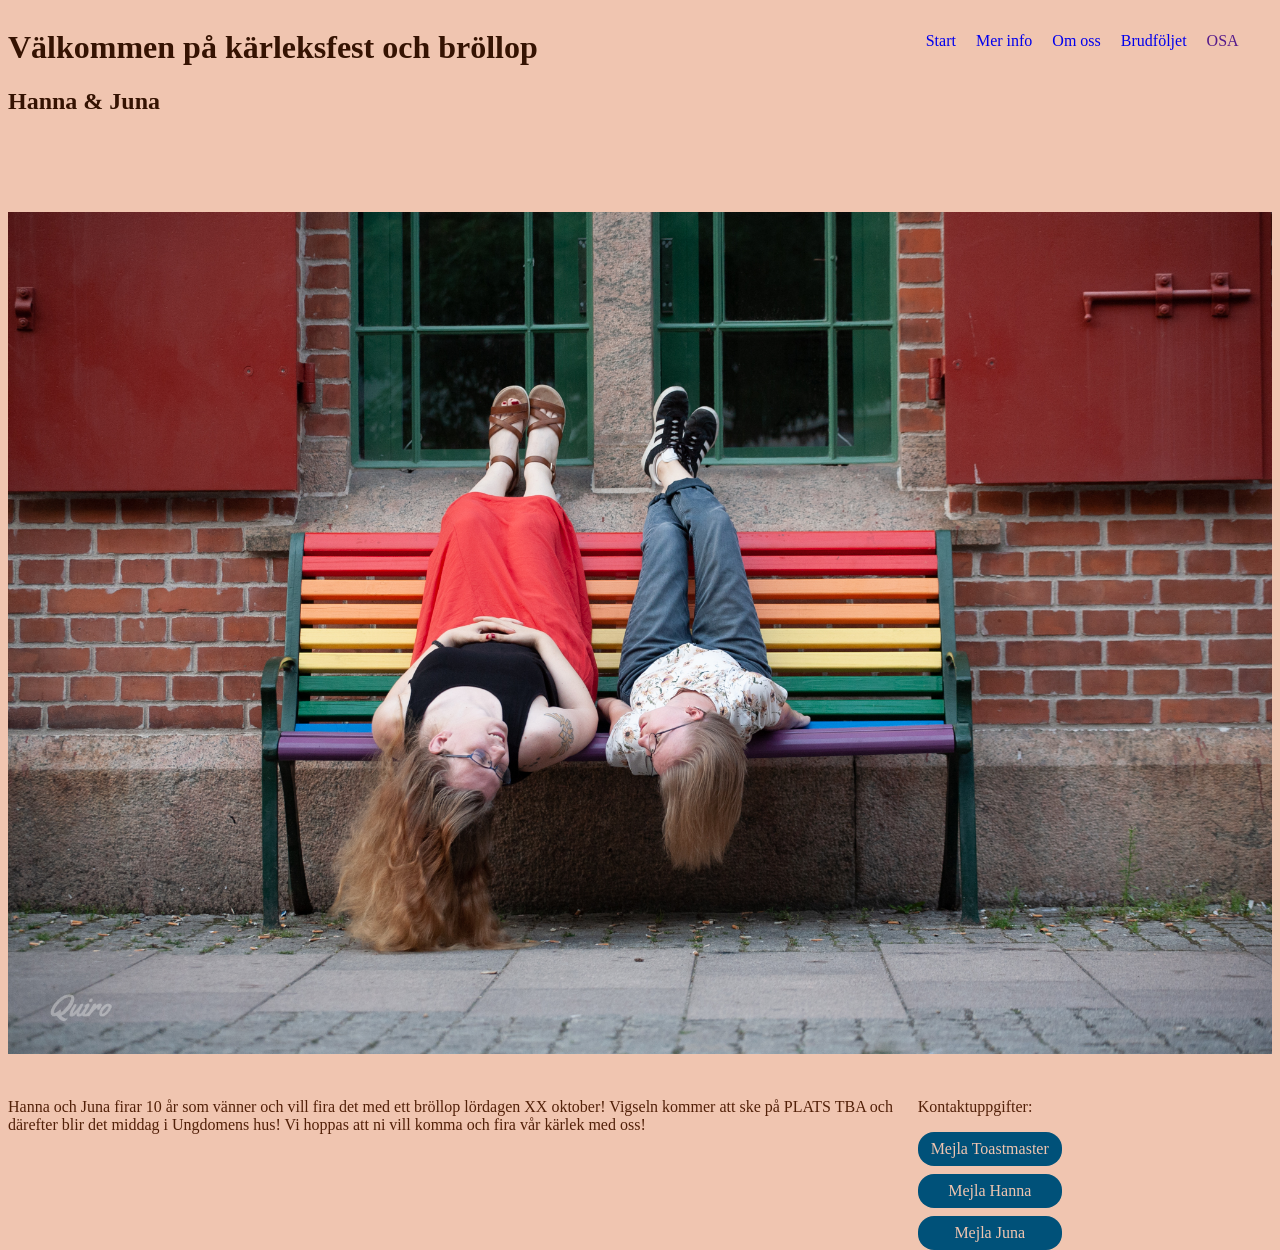
==== index.html @ 33999638 "Burgarmeny på alla sidor" ====
<!doctype html>
<html lang="sv">
  <head>
    <meta charset="UTF-8" />
    <meta name="viewport" content="width=device-width, initial-scale=1.0" />
    <title>Hannas & Junas Bröllop</title>
    <link rel="stylesheet" href="style.css" />
  </head>
  <body>
    <header>
      <h1>Välkommen på kärleksfest och bröllop</h1>
      <h2>Hanna & Juna</h2>
    </header>

    <nav id="menu">
        <button>≡</button>
        <div class="links">
            <a href="index.html">Start</a>
            <a href="merinfo.html">Mer info</a>
            <a href="omoss.html">Om oss</a>
            <a href="brudfoljet.html">Brudföljet</a>
            <a id="OSA" href="">OSA</a>
        </div> 
    </nav>

    <main>
      <img
        src="IMG_9213.jpg"
        alt="En bild på Juna och Hanna på en regnbågsbänk"
        width="100%"
        height="auto"
      />
    </main>

    <aside>
      <p>
        Hanna och Juna firar 10 år som vänner och vill fira det med ett bröllop
        lördagen XX oktober! Vigseln kommer att ske på PLATS TBA och därefter blir det
        middag i Ungdomens hus! Vi hoppas att ni vill komma och fira vår kärlek
        med oss!
      </p>
    </aside>

    <footer>
      <p>Kontaktuppgifter:</p>
        <a href="Toastmaster@antagligenbäst.menvem">Mejla Toastmaster</a>
        <a href="mailto:hanna.os@proton.me">Mejla Hanna</a>
        <a href="mailto:Juna.Henriksson@gmail.com">Mejla Juna</a>
      </ul>
    </footer>

    <script src="script.js"></script>
  </body>
</html>
---- style.css ----
* {
  box-sizing: border-box;
}

body {
  background-color: #f0c5b0;
  color: #522008;
  display: grid;
  gap: 1.5rem;
  grid-template-columns: 5fr 2fr;
  grid-template-rows: 20vh 10fr 10vh;
  grid-template-areas:
    "header nav"
    "main main"
    "aside footer";
}

header {
  grid-area: header;
}

nav {
  grid-area: nav;
}

nav a {
  display: none;
}

nav.open a{
    display: flex;
    flex-direction: column;
    text-decoration: none;
    padding: 0.5rem 0.5rem;
    background-color: #005179;
    color: #f0c5b0;

}

nav button {
  display: flex;
  justify-content: center;
  align-items: center;
  width: 2.5rem;
  height: 2.5rem;
  font-size: 2rem;
  border-radius: 0.5rem;
}

.links {
    position:absolute;
}

@media (min-width: 800px) {
  nav a {
    display: inline-block;
    text-decoration: none;
    padding: 0.5rem 0.5rem;
    margin: 1rem 0rem;
    border-radius: 2rem;
    cursor: pointer;
  }
  nav button {
    display: none;
  }
}

main {
  grid-area: main;
}

aside {
  grid-area: aside;
}

footer {
  grid-area: footer;
}

h1,
h2 {
  color: #351302;
}

footer a {
  display: block;
  width: 9rem;
  text-align: center;
  text-decoration: none;
  padding: 0.5rem;
  cursor: pointer;
  background-color: #005179;
  color: #f0c5b0;
  overflow: hidden;
  margin-top: 0.5rem;
  border-radius: 1rem;
}
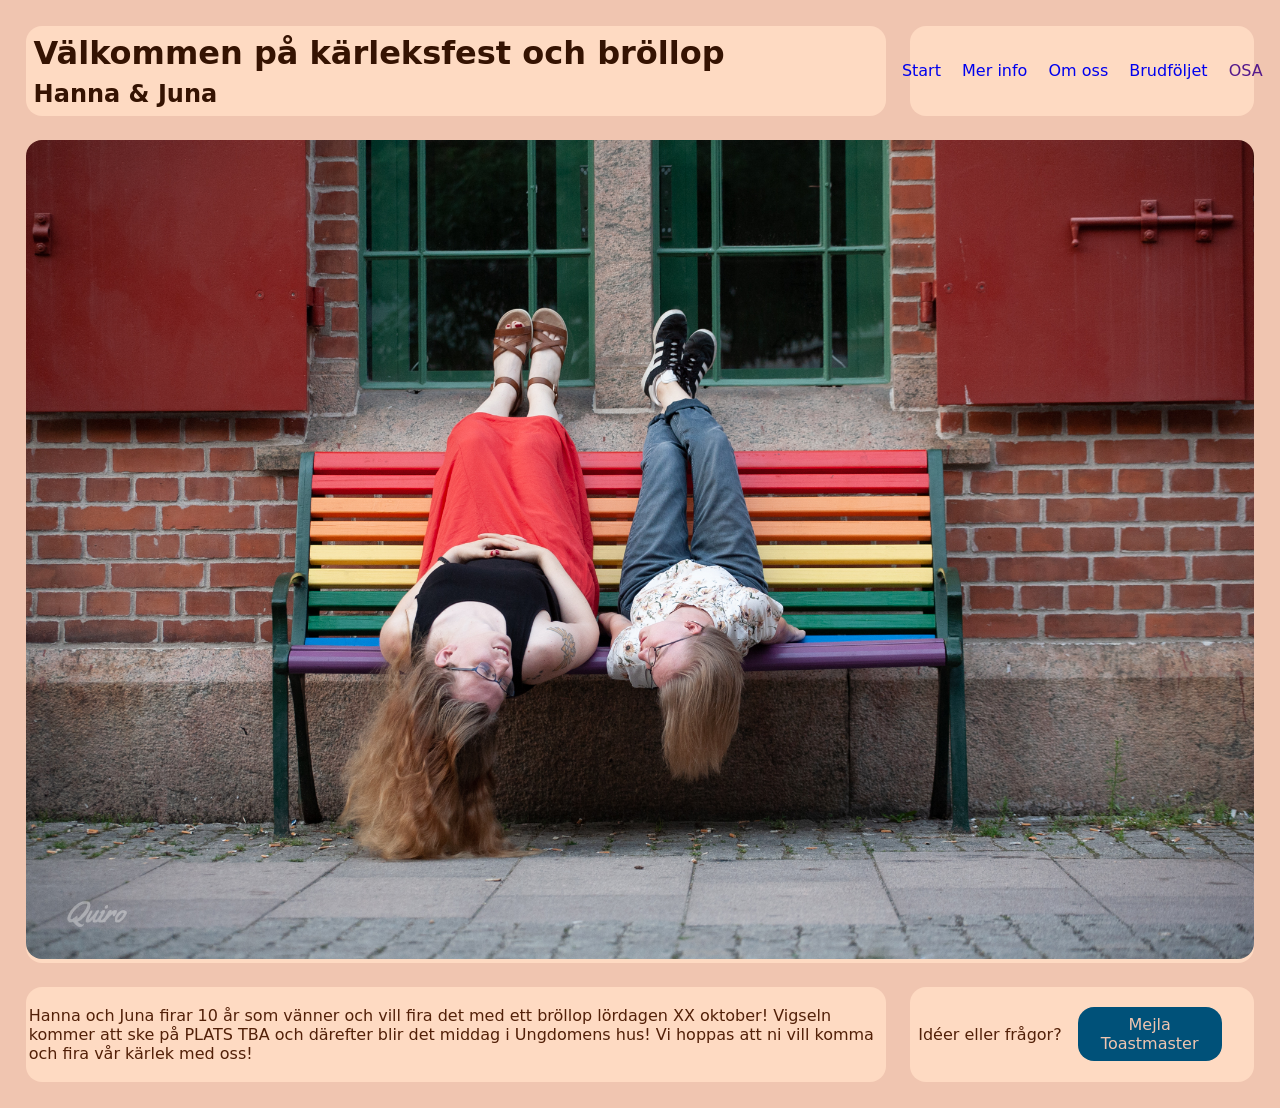
==== commit dfd4a847: "rutor insatta, footer ändrad, centrerad hamburgare" ====
--- a/index.html
+++ b/index.html
@@ -9,7 +9,7 @@
   <body>
     <header>
       <h1>Välkommen på kärleksfest och bröllop</h1>
-      <h2>Hanna & Juna</h2>
+      <h2>Hanna & <span id="jingle" class="clickable">Juna</span></h2>
     </header>
 
     <nav id="menu">
@@ -42,11 +42,8 @@
     </aside>
 
     <footer>
-      <p>Kontaktuppgifter:</p>
+      <p>Idéer eller frågor?</p>
         <a href="Toastmaster@antagligenbäst.menvem">Mejla Toastmaster</a>
-        <a href="mailto:hanna.os@proton.me">Mejla Hanna</a>
-        <a href="mailto:Juna.Henriksson@gmail.com">Mejla Juna</a>
-      </ul>
     </footer>
 
     <script src="script.js"></script>
--- a/style.css
+++ b/style.css
@@ -1,40 +1,80 @@
 * {
   box-sizing: border-box;
+  font-family:
+    system-ui,
+    apple-system,
+    -BlinkMacSystemFont,
+    "Segoe UI",
+    Roboto,
+    Oxygen,
+    Ubuntu,
+    Cantarell,
+    "Open Sans",
+    "Helvetica Neue",
+    sans-serif;
 }
 
 body {
   background-color: #f0c5b0;
   color: #522008;
   display: grid;
+  min-height: 100vh;
   gap: 1.5rem;
   grid-template-columns: 5fr 2fr;
-  grid-template-rows: 20vh 10fr 10vh;
+  grid-template-rows: auto 1fr auto;
   grid-template-areas:
     "header nav"
     "main main"
     "aside footer";
+  margin: 0;
+  padding: 2%;
+}
+
+body#om-oss {
+  background-color: #fedac2;
+  color: #522008;
+  display: grid;
+  gap: 1.5rem;
+  grid-template-columns: 3fr 7fr;
+  grid-template-rows: auto 1fr auto;
+  grid-template-areas:
+    "header nav"
+    "main aside"
+    "footer footer";
 }
 
 header {
   grid-area: header;
+  background-color: #fedac2;
+  border-radius: 1rem;
+}
+
+h1,
+h2 {
+  color: #351302;
+  margin: 0.5rem;
 }
 
 nav {
   grid-area: nav;
+  background-color: #fedac2;
+  border-radius: 1rem;
+  display: flex;
+  justify-content: center;
+  align-items: center;
 }
 
 nav a {
   display: none;
 }
 
-nav.open a{
-    display: flex;
-    flex-direction: column;
-    text-decoration: none;
-    padding: 0.5rem 0.5rem;
-    background-color: #005179;
-    color: #f0c5b0;
-
+nav.open a {
+  display: flex;
+  flex-direction: column;
+  text-decoration: none;
+  padding: 0.5rem 0.5rem;
+  background-color: #005179;
+  color: #f0c5b0;
 }
 
 nav button {
@@ -48,7 +88,7 @@
 }
 
 .links {
-    position:absolute;
+  position: absolute;
 }
 
 @media (min-width: 800px) {
@@ -67,23 +107,31 @@
 
 main {
   grid-area: main;
+  background-color: #fedac2;
+  border-radius: 1rem;
 }
 
 aside {
   grid-area: aside;
+  background-color: #fedac2;
+  display: flex;
+  align-items: center;
+  padding: 0.2rem;
+  border-radius: 1rem;
 }
 
 footer {
   grid-area: footer;
-}
-
-h1,
-h2 {
-  color: #351302;
+  background-color: #fedac2;
+  border-radius: 1rem;
+  padding: 0.5rem;
+  display: flex;
+  align-items: center;
+  gap: 1rem;
+  flex-wrap: wrap;
 }
 
 footer a {
-  display: block;
   width: 9rem;
   text-align: center;
   text-decoration: none;
@@ -91,7 +139,13 @@
   cursor: pointer;
   background-color: #005179;
   color: #f0c5b0;
-  overflow: hidden;
-  margin-top: 0.5rem;
   border-radius: 1rem;
 }
+
+img {
+  border-radius: 1rem;
+}
+
+.clickable {
+  cursor: pointer;
+}
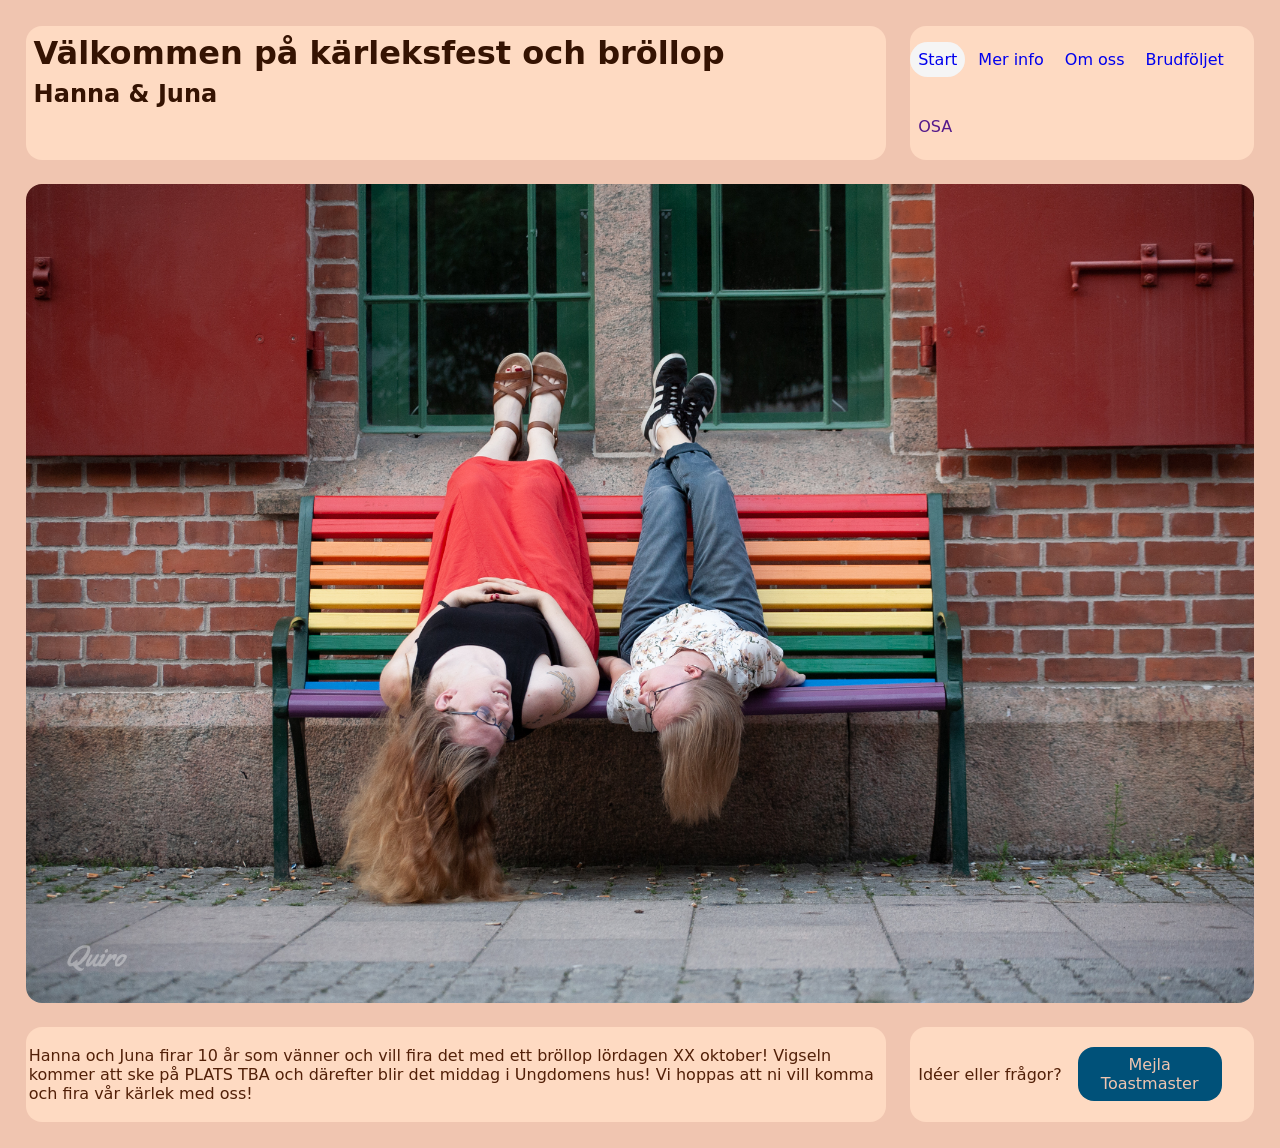
==== commit 34fde234: "Synkade formatering mellan de olika flikarna" ====
--- a/index.html
+++ b/index.html
@@ -15,7 +15,7 @@
     <nav id="menu">
         <button>≡</button>
         <div class="links">
-            <a href="index.html">Start</a>
+            <a href="index.html" class="active">Start</a>
             <a href="merinfo.html">Mer info</a>
             <a href="omoss.html">Om oss</a>
             <a href="brudfoljet.html">Brudföljet</a>
--- a/style.css
+++ b/style.css
@@ -31,9 +31,10 @@
 }
 
 body#om-oss {
-  background-color: #fedac2;
+  background-color: #f0c5b0;
   color: #522008;
   display: grid;
+  min-height: 100vh;
   gap: 1.5rem;
   grid-template-columns: 3fr 7fr;
   grid-template-rows: auto 1fr auto;
@@ -41,6 +42,8 @@
     "header nav"
     "main aside"
     "footer footer";
+  margin: 0;
+  padding: 2%;
 }
 
 header {
@@ -60,6 +63,7 @@
   background-color: #fedac2;
   border-radius: 1rem;
   display: flex;
+  flex-direction: column;
   justify-content: center;
   align-items: center;
 }
@@ -81,14 +85,20 @@
   display: flex;
   justify-content: center;
   align-items: center;
+  position: absolute;
   width: 2.5rem;
   height: 2.5rem;
   font-size: 2rem;
   border-radius: 0.5rem;
 }
 
+.active {
+  background-color: #f5f5f5;
+  font-weight: 500;
+}
+
 .links {
-  position: absolute;
+  z-index: 100;
 }
 
 @media (min-width: 800px) {
@@ -120,6 +130,11 @@
   border-radius: 1rem;
 }
 
+body#om-oss aside {
+  display: flex;
+  flex-direction: column;
+}
+
 footer {
   grid-area: footer;
   background-color: #fedac2;
@@ -143,7 +158,16 @@
 }
 
 img {
+  display: block;
   border-radius: 1rem;
+  height: auto;
+}
+
+.mer-info {
+  display: flex;
+  flex-direction: column;
+  gap: 1rem;
+  padding: 1rem;
 }
 
 .clickable {
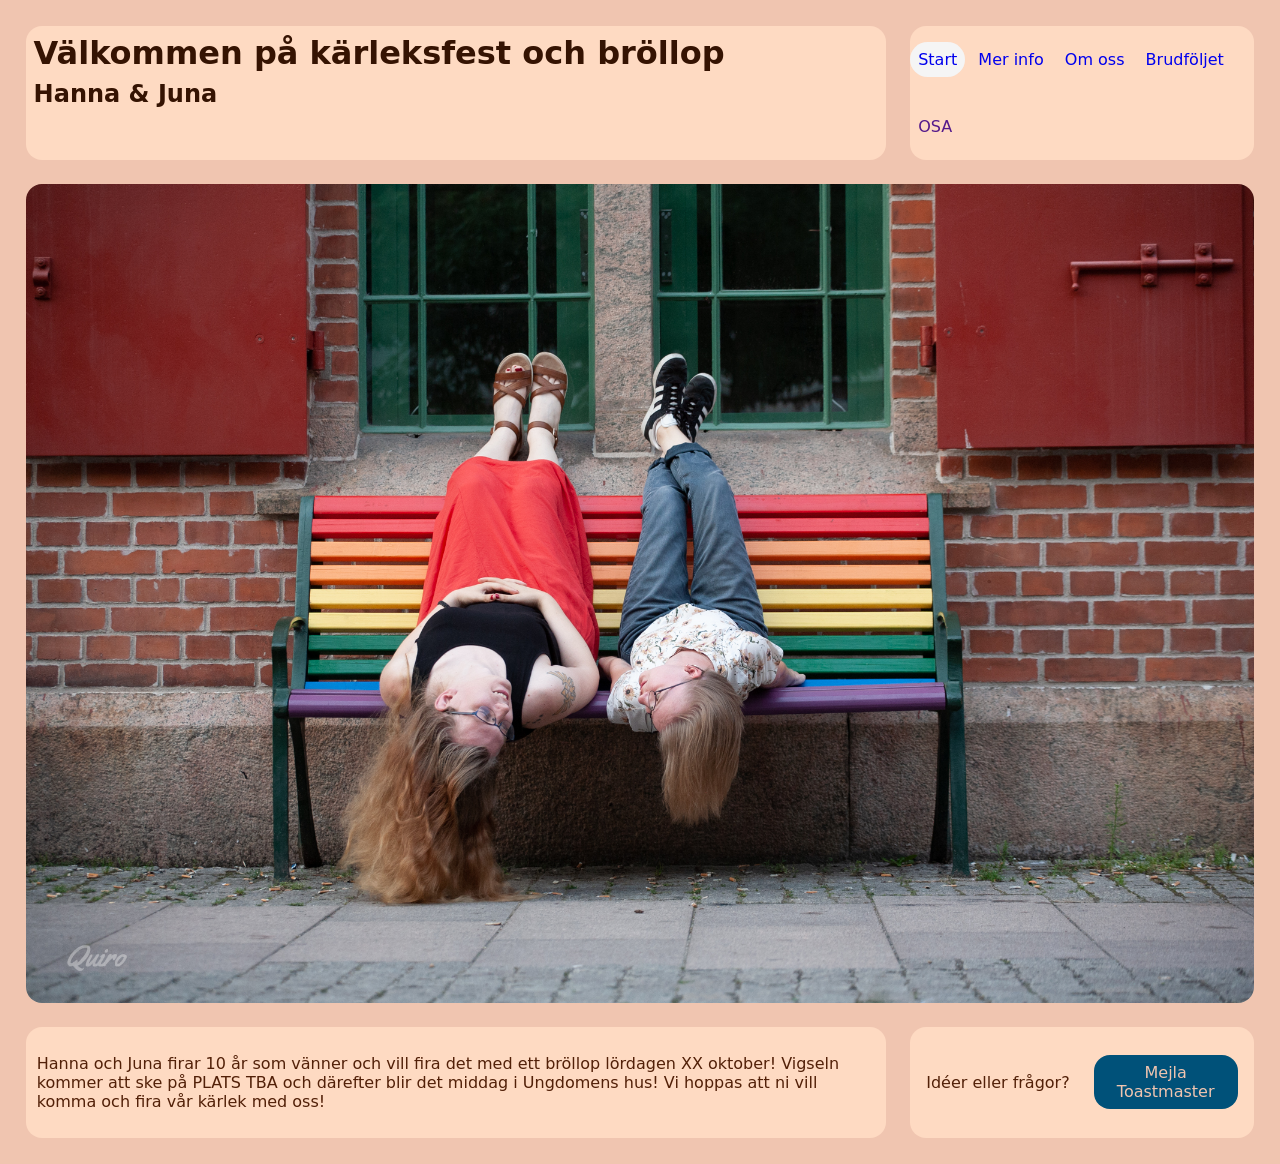
==== commit e3de512f: "Ljudeffekt till Hanna också!" ====
--- a/index.html
+++ b/index.html
@@ -9,7 +9,7 @@
   <body>
     <header>
       <h1>Välkommen på kärleksfest och bröllop</h1>
-      <h2>Hanna & <span id="jingle" class="clickable">Juna</span></h2>
+      <h2><span id="yahaha" class="clickable">Hanna</span> & <span id="jingle" class="clickable">Juna</span></h2>
     </header>
 
     <nav id="menu">
--- a/style.css
+++ b/style.css
@@ -157,6 +157,10 @@
   border-radius: 1rem;
 }
 
+p {
+    padding: 0.5rem;
+}
+
 img {
   display: block;
   border-radius: 1rem;
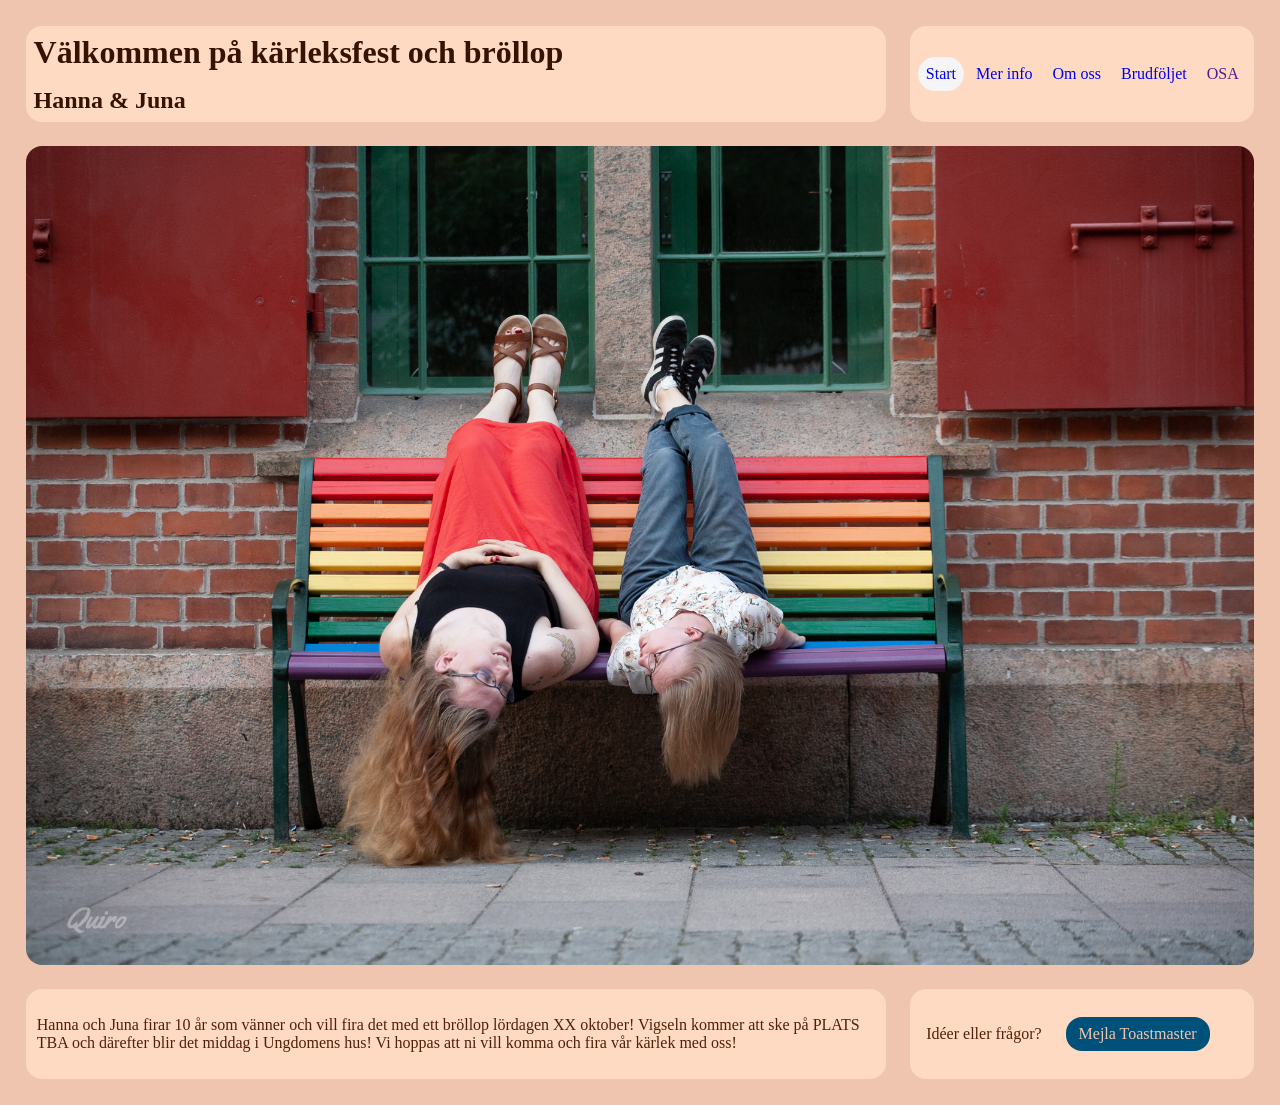
==== commit 9cbf2e30: "Småpill här och där, konsekvent footer, media query på rätt plats, om oss fick en ny layout för phon" ====
--- a/index.html
+++ b/index.html
@@ -39,6 +39,8 @@
         middag i Ungdomens hus! Vi hoppas att ni vill komma och fira vår kärlek
         med oss!
       </p>
+
+      <!-- Gör en hjärtknapp  -->
     </aside>
 
     <footer>
--- a/style.css
+++ b/style.css
@@ -1,18 +1,8 @@
 * {
   box-sizing: border-box;
-  font-family:
-    system-ui,
-    apple-system,
-    -BlinkMacSystemFont,
-    "Segoe UI",
-    Roboto,
-    Oxygen,
-    Ubuntu,
-    Cantarell,
-    "Open Sans",
-    "Helvetica Neue",
-    sans-serif;
 }
+
+/* Bättre typsnitt när Hanna har bestämt sig */
 
 body {
   background-color: #f0c5b0;
@@ -30,24 +20,11 @@
   padding: 2%;
 }
 
-body#om-oss {
-  background-color: #f0c5b0;
-  color: #522008;
-  display: grid;
-  min-height: 100vh;
-  gap: 1.5rem;
-  grid-template-columns: 3fr 7fr;
-  grid-template-rows: auto 1fr auto;
-  grid-template-areas:
-    "header nav"
-    "main aside"
-    "footer footer";
-  margin: 0;
-  padding: 2%;
-}
-
 header {
   grid-area: header;
+  display: flex;
+  flex-direction: column;
+  justify-content: center;
   background-color: #fedac2;
   border-radius: 1rem;
 }
@@ -86,11 +63,16 @@
   justify-content: center;
   align-items: center;
   position: absolute;
+  border: none;
   width: 2.5rem;
   height: 2.5rem;
   font-size: 2rem;
   border-radius: 0.5rem;
+  background-color: #005179;
+  color: #f0c5b0;
 }
+
+/* Centrera strecken, placera menyn på rätt plats */
 
 .active {
   background-color: #f5f5f5;
@@ -101,19 +83,7 @@
   z-index: 100;
 }
 
-@media (min-width: 800px) {
-  nav a {
-    display: inline-block;
-    text-decoration: none;
-    padding: 0.5rem 0.5rem;
-    margin: 1rem 0rem;
-    border-radius: 2rem;
-    cursor: pointer;
-  }
-  nav button {
-    display: none;
-  }
-}
+/* Centrera länkarna */
 
 main {
   grid-area: main;
@@ -158,7 +128,7 @@
 }
 
 p {
-    padding: 0.5rem;
+  padding: 0.5rem;
 }
 
 img {
@@ -177,3 +147,34 @@
 .clickable {
   cursor: pointer;
 }
+
+@media (min-width: 800px) {
+  body#om-oss {
+    background-color: #f0c5b0;
+    color: #522008;
+    display: grid;
+    min-height: 100vh;
+    gap: 1.5rem;
+    grid-template-columns: 3fr 7fr;
+    grid-template-rows: auto 1fr auto;
+    grid-template-areas:
+      "header nav"
+      "main aside"
+      "footer footer";
+    margin: 0;
+    padding: 2%;
+  }
+
+  nav a {
+    display: inline-block;
+    text-decoration: none;
+    align-self: center;
+    padding: 0.5rem 0.5rem;
+    margin: 1rem 0rem;
+    border-radius: 2rem;
+    cursor: pointer;
+  }
+  nav button {
+    display: none;
+  }
+}
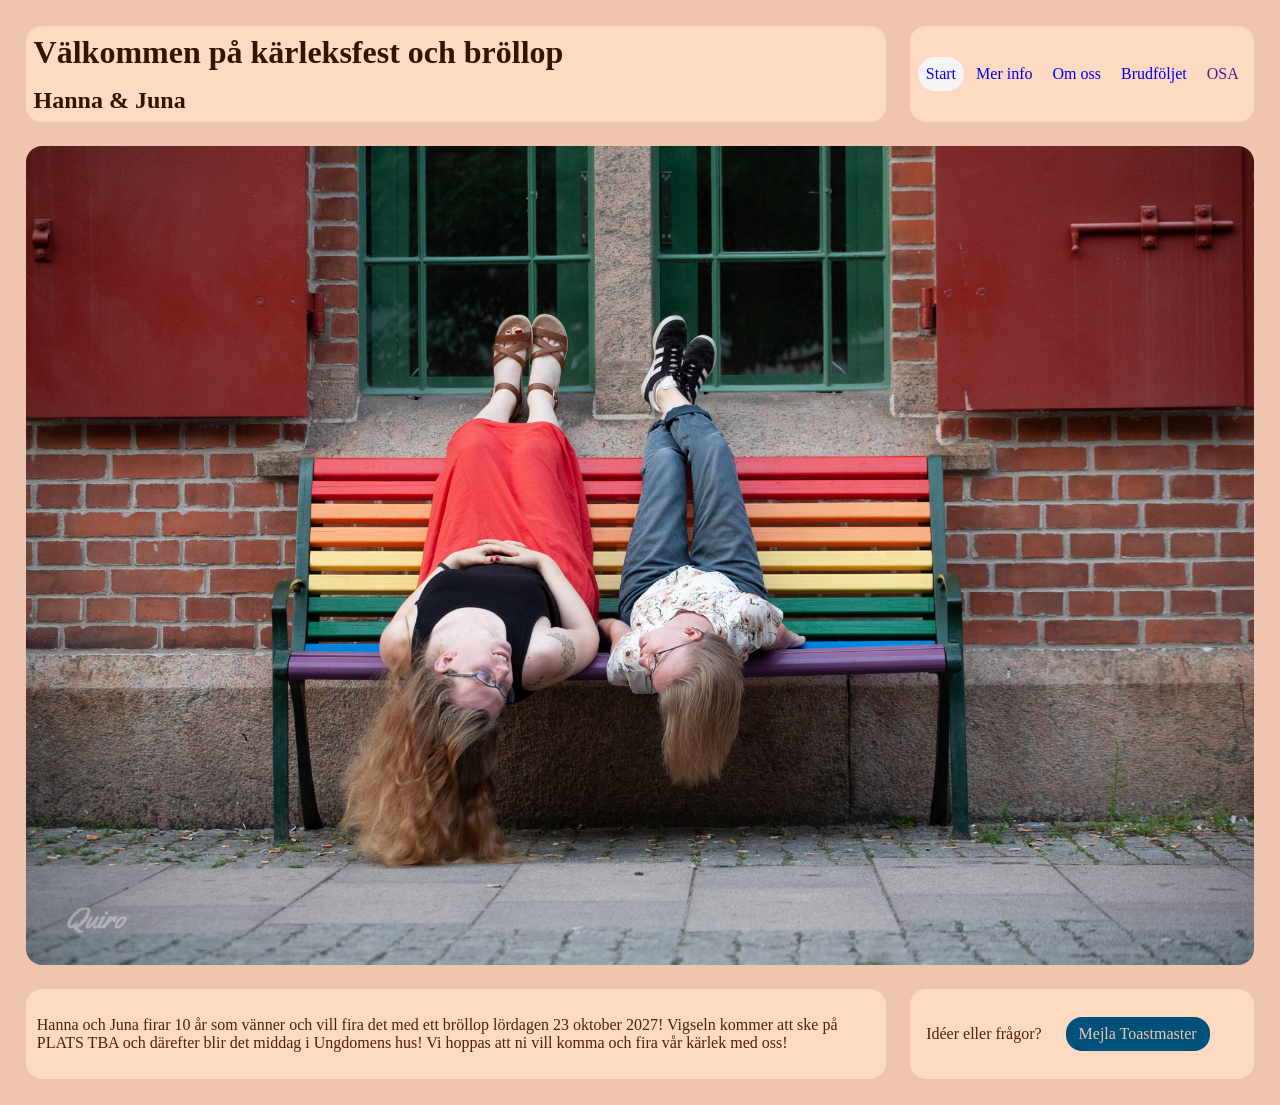
==== commit eb362d90: "Fyllt på med mer info på "mer info"-sidan" ====
--- a/index.html
+++ b/index.html
@@ -35,7 +35,7 @@
     <aside>
       <p>
         Hanna och Juna firar 10 år som vänner och vill fira det med ett bröllop
-        lördagen XX oktober! Vigseln kommer att ske på PLATS TBA och därefter blir det
+        lördagen 23 oktober 2027! Vigseln kommer att ske på PLATS TBA och därefter blir det
         middag i Ungdomens hus! Vi hoppas att ni vill komma och fira vår kärlek
         med oss!
       </p>
--- a/style.css
+++ b/style.css
@@ -37,6 +37,8 @@
 
 nav {
   grid-area: nav;
+  position: relative;
+  z-index: 1;
   background-color: #fedac2;
   border-radius: 1rem;
   display: flex;
@@ -63,6 +65,9 @@
   justify-content: center;
   align-items: center;
   position: absolute;
+  top: 50%;
+  left: 50%;
+  transform: translate(-50%, -50%);
   border: none;
   width: 2.5rem;
   height: 2.5rem;
@@ -81,6 +86,13 @@
 
 .links {
   z-index: 100;
+}
+
+nav.open .links {
+  position: absolute;
+  top: calc(50% + 1.25rem);
+  left: 50%;
+  transform: translateX(-50%);
 }
 
 /* Centrera länkarna */
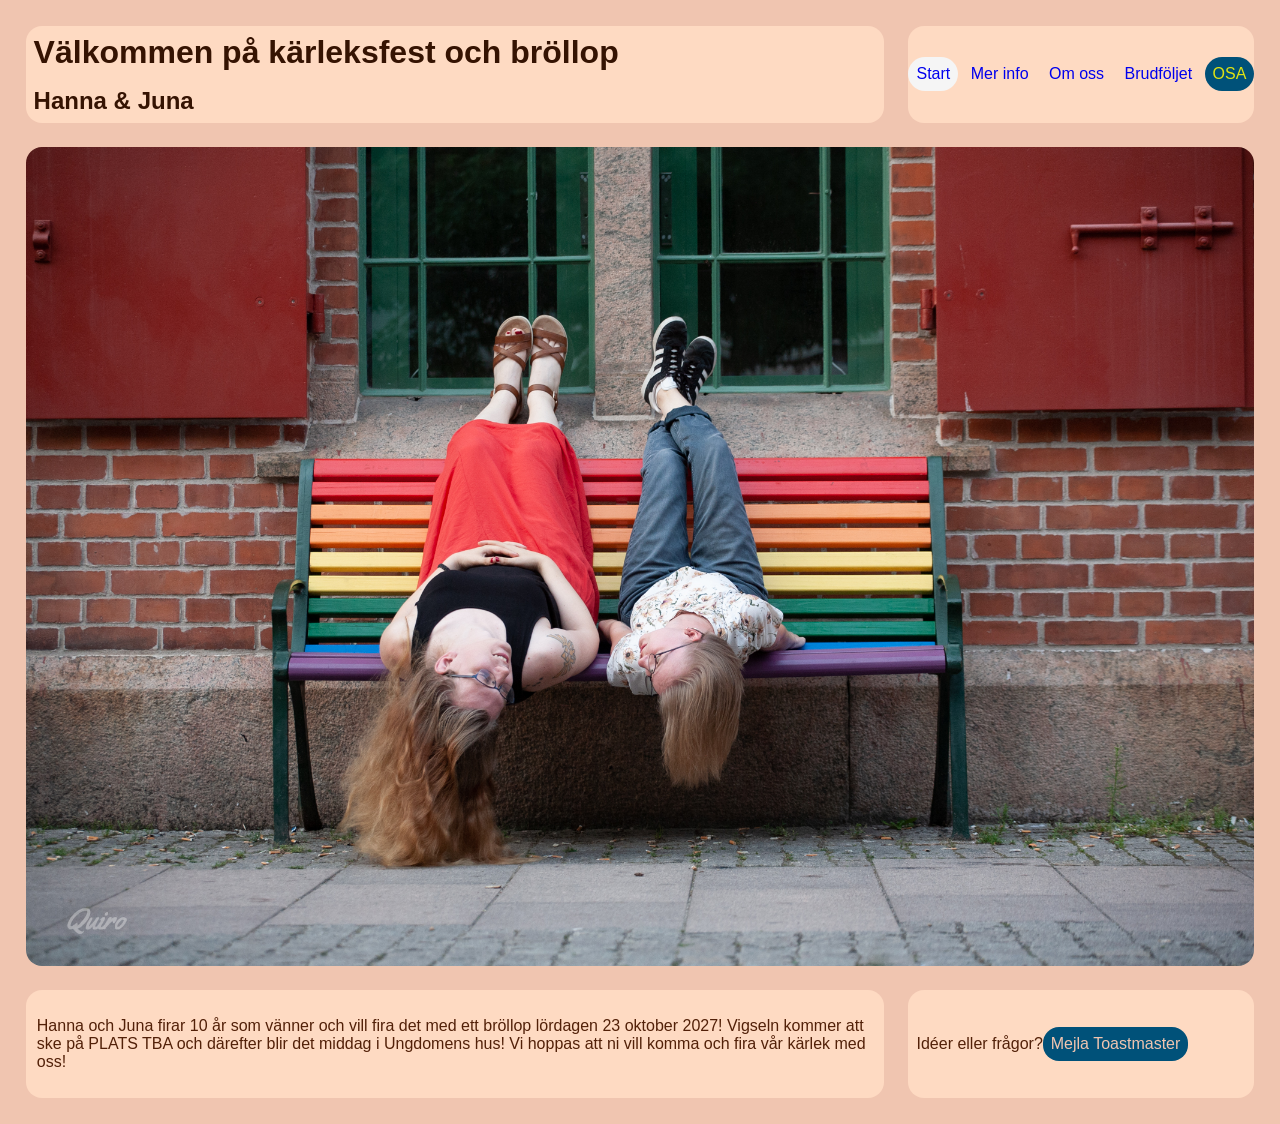
==== commit 106f4367: "Förfinande av kod, fixat så bilden på index matchar main" ====
--- a/index.html
+++ b/index.html
@@ -9,18 +9,21 @@
   <body>
     <header>
       <h1>Välkommen på kärleksfest och bröllop</h1>
-      <h2><span id="yahaha" class="clickable">Hanna</span> & <span id="jingle" class="clickable">Juna</span></h2>
+      <h2>
+        <span id="yahaha" class="clickable">Hanna</span> &
+        <span id="jingle" class="clickable">Juna</span>
+      </h2>
     </header>
 
     <nav id="menu">
-        <button>≡</button>
-        <div class="links">
-            <a href="index.html" class="active">Start</a>
-            <a href="merinfo.html">Mer info</a>
-            <a href="omoss.html">Om oss</a>
-            <a href="brudfoljet.html">Brudföljet</a>
-            <a id="OSA" href="">OSA</a>
-        </div> 
+      <button>≡</button>
+      <div class="links">
+        <a href="index.html" class="active">Start</a>
+        <a href="merinfo.html">Mer info</a>
+        <a href="omoss.html">Om oss</a>
+        <a href="brudfoljet.html">Brudföljet</a>
+        <a id="OSA" href="">OSA</a>
+      </div>
     </nav>
 
     <main>
@@ -35,9 +38,9 @@
     <aside>
       <p>
         Hanna och Juna firar 10 år som vänner och vill fira det med ett bröllop
-        lördagen 23 oktober 2027! Vigseln kommer att ske på PLATS TBA och därefter blir det
-        middag i Ungdomens hus! Vi hoppas att ni vill komma och fira vår kärlek
-        med oss!
+        lördagen 23 oktober 2027! Vigseln kommer att ske på PLATS TBA och
+        därefter blir det middag i Ungdomens hus! Vi hoppas att ni vill komma
+        och fira vår kärlek med oss!
       </p>
 
       <!-- Gör en hjärtknapp  -->
@@ -45,7 +48,7 @@
 
     <footer>
       <p>Idéer eller frågor?</p>
-        <a href="Toastmaster@antagligenbäst.menvem">Mejla Toastmaster</a>
+      <a href="Toastmaster@antagligenbäst.menvem">Mejla Toastmaster</a>
     </footer>
 
     <script src="script.js"></script>
--- a/style.css
+++ b/style.css
@@ -1,5 +1,6 @@
 * {
   box-sizing: border-box;
+  font-family:Verdana, Geneva, Tahoma, sans-serif
 }
 
 /* Bättre typsnitt när Hanna har bestämt sig */
@@ -10,12 +11,13 @@
   display: grid;
   min-height: 100vh;
   gap: 1.5rem;
-  grid-template-columns: 5fr 2fr;
-  grid-template-rows: auto 1fr auto;
+  grid-template-columns: auto auto;
+  grid-template-rows: auto auto auto;
   grid-template-areas:
     "header nav"
     "main main"
     "aside footer";
+  align-content: start;
   margin: 0;
   padding: 2%;
 }
@@ -39,7 +41,6 @@
   grid-area: nav;
   position: relative;
   z-index: 1;
-  background-color: #fedac2;
   border-radius: 1rem;
   display: flex;
   flex-direction: column;
@@ -79,6 +80,11 @@
 
 /* Centrera strecken, placera menyn på rätt plats */
 
+#OSA {
+  background-color: #005179;
+  color: #e0e312;
+}
+
 .active {
   background-color: #f5f5f5;
   font-weight: 500;
@@ -86,6 +92,8 @@
 
 .links {
   z-index: 100;
+  border-radius: 0.5rem;
+  overflow: hidden;
 }
 
 nav.open .links {
@@ -103,6 +111,10 @@
   border-radius: 1rem;
 }
 
+main p {
+    padding: 0.5rem;
+}
+
 aside {
   grid-area: aside;
   background-color: #fedac2;
@@ -124,12 +136,12 @@
   padding: 0.5rem;
   display: flex;
   align-items: center;
-  gap: 1rem;
   flex-wrap: wrap;
+  height: auto;
 }
 
 footer a {
-  width: 9rem;
+  width: auto;
   text-align: center;
   text-decoration: none;
   padding: 0.5rem;
@@ -139,7 +151,7 @@
   border-radius: 1rem;
 }
 
-p {
+aside p {
   padding: 0.5rem;
 }
 
@@ -152,7 +164,6 @@
 .mer-info {
   display: flex;
   flex-direction: column;
-  gap: 1rem;
   padding: 1rem;
 }
 
@@ -160,7 +171,7 @@
   cursor: pointer;
 }
 
-@media (min-width: 800px) {
+@media (min-width: 500px) {
   body#om-oss {
     background-color: #f0c5b0;
     color: #522008;
@@ -177,6 +188,10 @@
     padding: 2%;
   }
 
+  nav {
+    background-color: #fedac2;
+  }
+
   nav a {
     display: inline-block;
     text-decoration: none;
@@ -189,4 +204,4 @@
   nav button {
     display: none;
   }
-}+}
